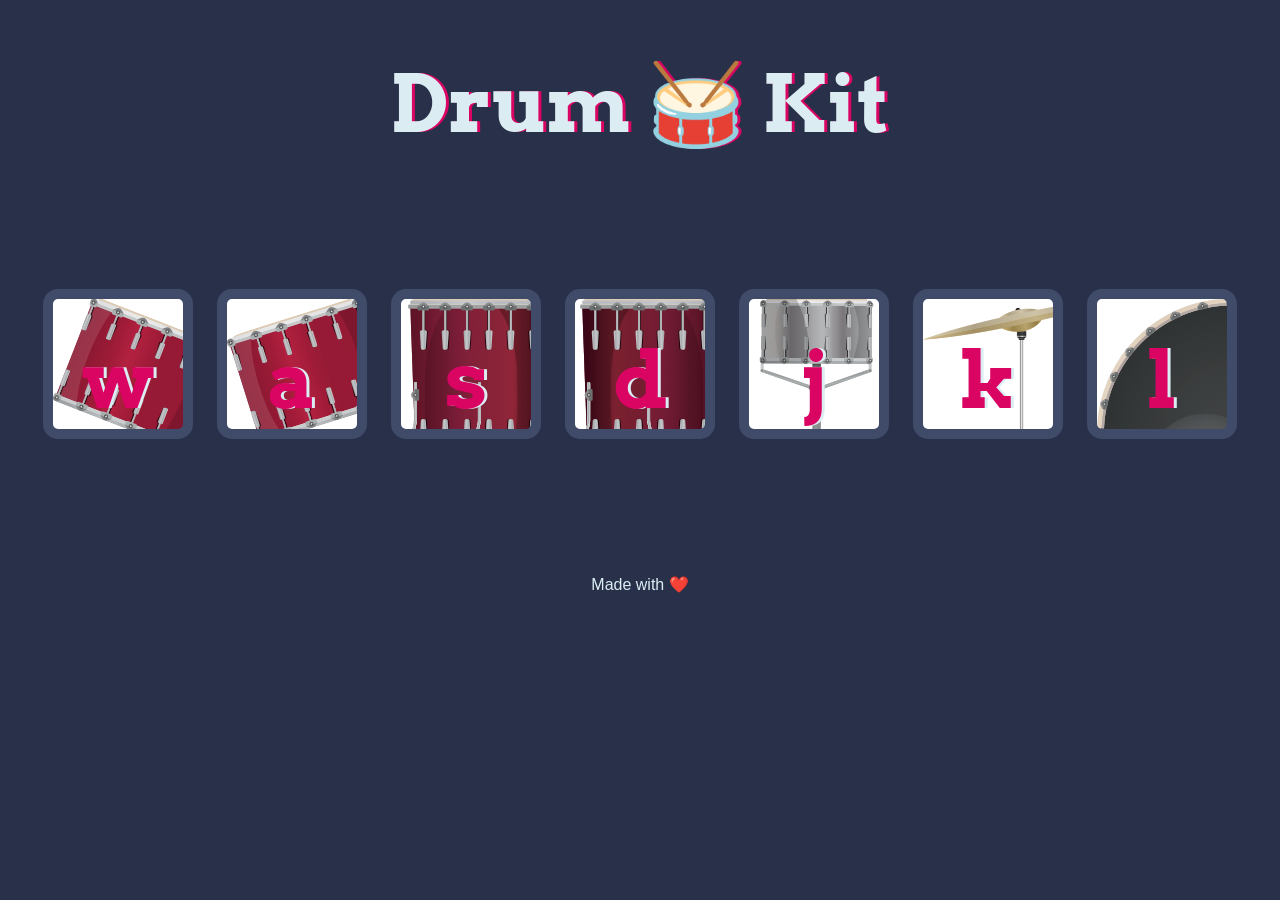
==== index.html @ b16a10aa "fixed folder structure" ====
<!DOCTYPE html>
<html lang="en" dir="ltr">

<head>
  <meta charset="utf-8">
  <title>Drum Kit</title>
  <link rel="stylesheet" href="styles.css">
  <link href="https://fonts.googleapis.com/css?family=Arvo" rel="stylesheet">
</head>

<body>

  <h1 id="title">Drum 🥁 Kit</h1>
  <div class="set">
    <button class="w drum">w</button>
    <button class="a drum">a</button>
    <button class="s drum">s</button>
    <button class="d drum">d</button>
    <button class="j drum">j</button>
    <button class="k drum">k</button>
    <button class="l drum">l</button>
  </div>


  <footer>
    Made with ❤️
  </footer>

  <script src="index.js" charset="utf-8"></script>

</body>

</html>
---- styles.css ----
body {
  text-align: center;
  background-color: #283149;
}

h1 {
  font-size: 5rem;
  color: #dbedf3;
  font-family: "Arvo", cursive;
  text-shadow: 3px 0 #da0463;
}

footer {
  color: #dbedf3;
  font-family: sans-serif;
}

.w {
  background-image: url("images/tom1.png");
}

.a {
  background-image: url("images/tom2.png");
}

.s {
  background-image: url("images/tom3.png");
}

.d {
  background-image: url("images/tom4.png");
}

.j {
  background-image: url("images/snare.png");
}

.k {
  background-image: url("images/crash.png");
}

.l {
  background-image: url("images/kick.png");
}

.set {
  margin: 10% auto;
}

.game-over {
  background-color: red;
  opacity: 0.8;
}

.pressed {
  box-shadow: 0 3px 4px 0 #dbedf3;
  opacity: 0.5;
}

.red {
  color: red;
}

.drum {
  outline: none;
  border: 10px solid #404b69;
  font-size: 5rem;
  font-family: "Arvo", cursive;
  line-height: 2;
  font-weight: 900;
  color: #da0463;
  text-shadow: 3px 0 #dbedf3;
  border-radius: 15px;
  display: inline-block;
  width: 150px;
  height: 150px;
  text-align: center;
  margin: 10px;
  background-color: white;
}
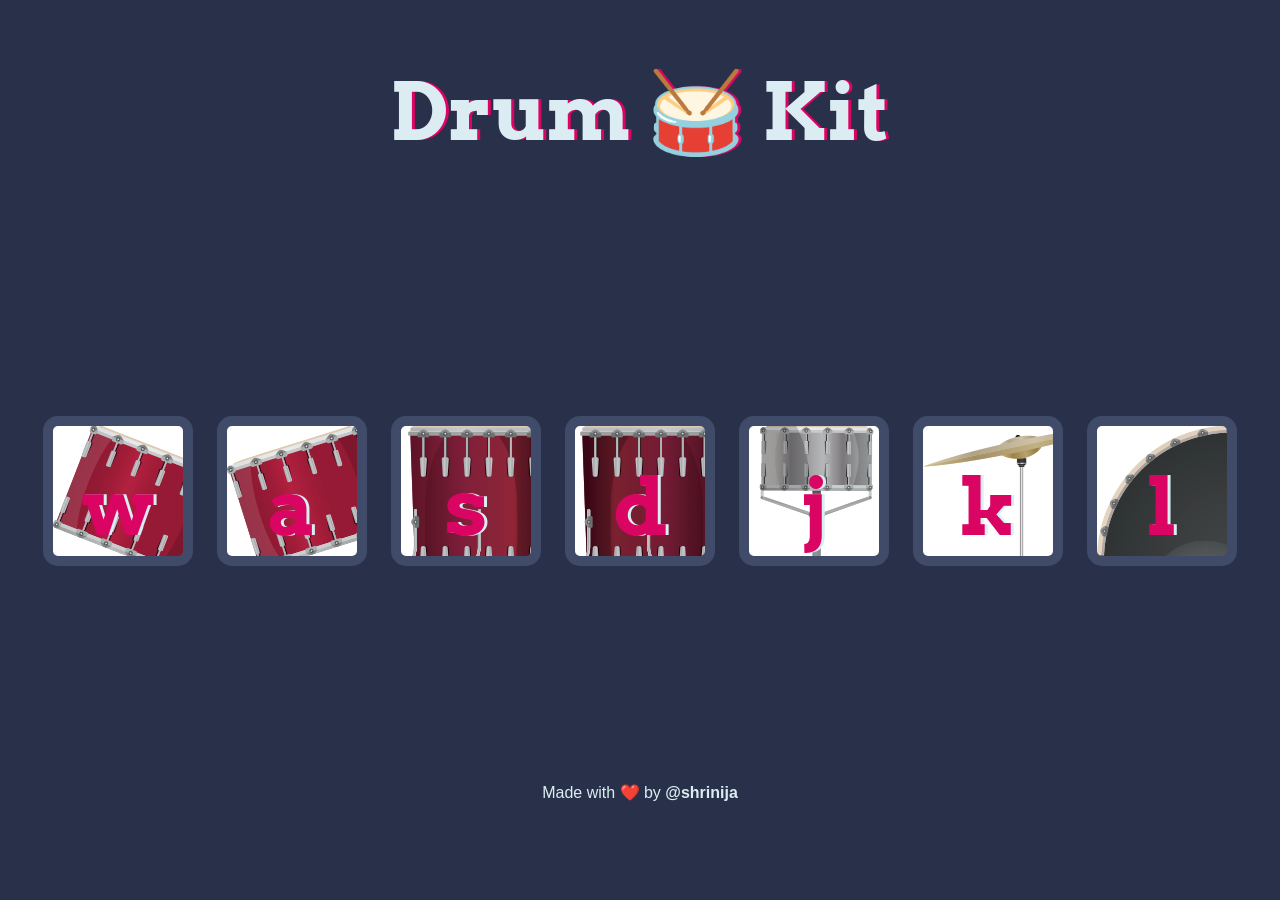
==== commit d26529fd: "- added github link" ====
--- a/index.html
+++ b/index.html
@@ -4,29 +4,30 @@
 <head>
   <meta charset="utf-8">
   <title>Drum Kit</title>
-  <link rel="stylesheet" href="styles.css">
+  <link rel="stylesheet" href="./styles/styles.css">
   <link href="https://fonts.googleapis.com/css?family=Arvo" rel="stylesheet">
 </head>
 
 <body>
 
-  <h1 id="title">Drum 🥁 Kit</h1>
-  <div class="set">
-    <button class="w drum">w</button>
-    <button class="a drum">a</button>
-    <button class="s drum">s</button>
-    <button class="d drum">d</button>
-    <button class="j drum">j</button>
-    <button class="k drum">k</button>
-    <button class="l drum">l</button>
+  <div class="container">
+    <h1 id="title">Drum 🥁 Kit</h1>
+    <div class="set">
+      <button class="w drum">w</button>
+      <button class="a drum">a</button>
+      <button class="s drum">s</button>
+      <button class="d drum">d</button>
+      <button class="j drum">j</button>
+      <button class="k drum">k</button>
+      <button class="l drum">l</button>
+    </div>
+    <footer>
+      <span>Made with ❤️ by</span> <a href="https://github.com/shrinija" target="_blank"
+        rel="noopener noreferrer">@shrinija</a>
+    </footer>
   </div>
 
-
-  <footer>
-    Made with ❤️
-  </footer>
-
-  <script src="index.js" charset="utf-8"></script>
+  <script src="./src/index.js" charset="utf-8"></script>
 
 </body>
 
--- a/styles/styles.css
+++ b/styles/styles.css
@@ -0,0 +1,98 @@
+body {
+  text-align: center;
+  background-color: #283149;
+}
+
+.container {
+  display: flex;
+  flex-direction: column;
+  justify-content: space-between;
+  align-items: center;
+  height: 90vh;
+}
+
+h1 {
+  font-size: 5rem;
+  color: #dbedf3;
+  font-family: "Arvo", cursive;
+  text-shadow: 3px 0 #da0463;
+}
+
+footer {
+  color: #dbedf3;
+  font-family: sans-serif;
+  padding: 1rem 0;
+}
+footer a {
+  color: #dbedf3;
+  text-decoration: none;
+  font-weight: bold;
+  transition: color 0.3s ease-in-out;
+}
+footer a:hover {
+  color: #da0463;
+}
+
+.w {
+  background-image: url("../images/tom1.png");
+}
+
+.a {
+  background-image: url("../images/tom2.png");
+}
+
+.s {
+  background-image: url("../images/tom3.png");
+}
+
+.d {
+  background-image: url("../images/tom4.png");
+}
+
+.j {
+  background-image: url("../images/snare.png");
+}
+
+.k {
+  background-image: url("../images/crash.png");
+}
+
+.l {
+  background-image: url("../images/kick.png");
+}
+
+.set {
+  margin: 10% auto;
+}
+
+.game-over {
+  background-color: red;
+  opacity: 0.8;
+}
+
+.pressed {
+  box-shadow: 0 3px 4px 0 #dbedf3;
+  opacity: 0.5;
+}
+
+.red {
+  color: red;
+}
+
+.drum {
+  outline: none;
+  border: 10px solid #404b69;
+  font-size: 5rem;
+  font-family: "Arvo", cursive;
+  line-height: 2;
+  font-weight: 900;
+  color: #da0463;
+  text-shadow: 3px 0 #dbedf3;
+  border-radius: 15px;
+  display: inline-block;
+  width: 150px;
+  height: 150px;
+  text-align: center;
+  margin: 10px;
+  background-color: white;
+}/*# sourceMappingURL=styles.css.map */
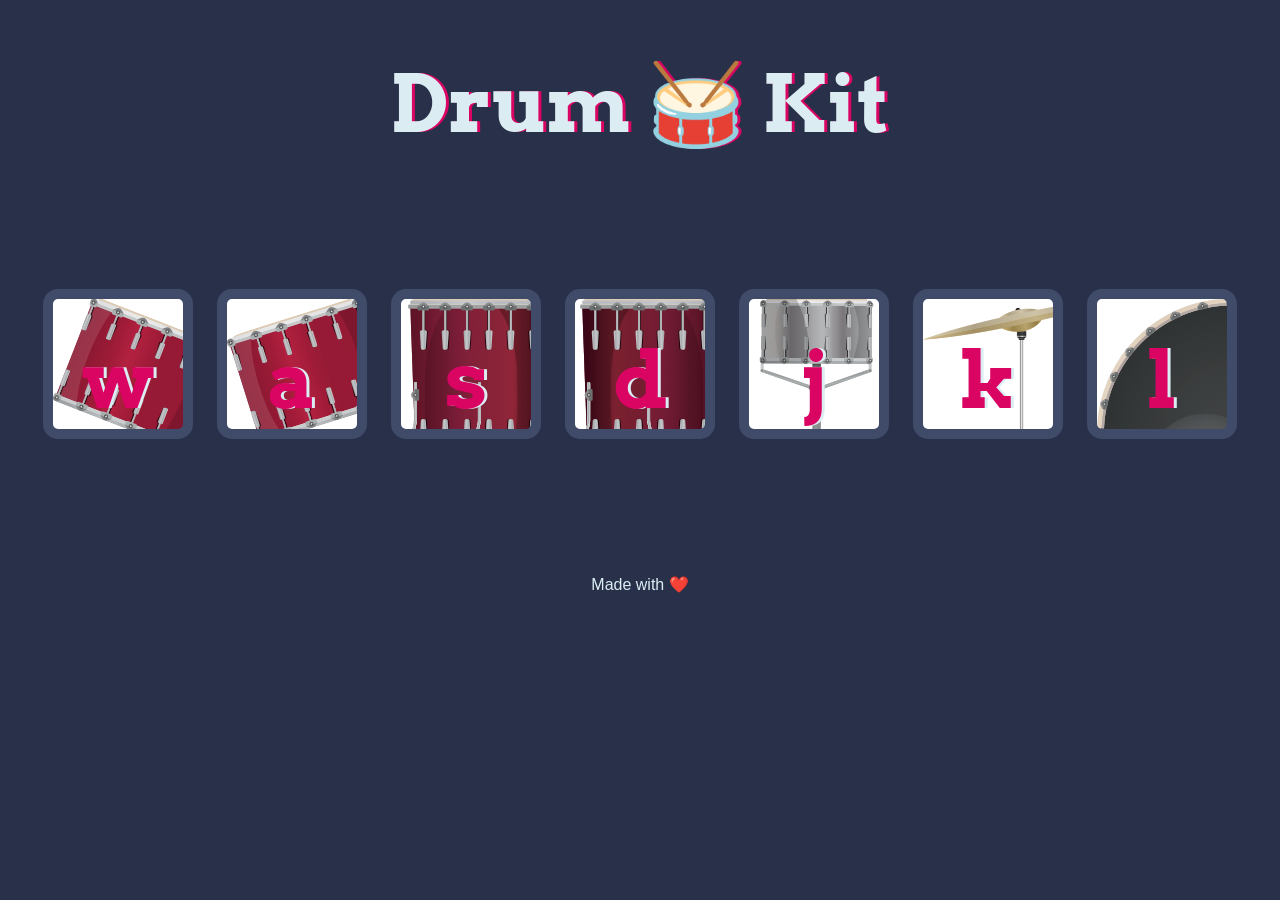
==== commit ca9d4c71: "drum kit done" ====
--- a/index.html
+++ b/index.html
@@ -4,30 +4,29 @@
 <head>
   <meta charset="utf-8">
   <title>Drum Kit</title>
-  <link rel="stylesheet" href="./styles/styles.css">
+  <link rel="stylesheet" href="styles.css">
   <link href="https://fonts.googleapis.com/css?family=Arvo" rel="stylesheet">
 </head>
 
 <body>
 
-  <div class="container">
-    <h1 id="title">Drum 🥁 Kit</h1>
-    <div class="set">
-      <button class="w drum">w</button>
-      <button class="a drum">a</button>
-      <button class="s drum">s</button>
-      <button class="d drum">d</button>
-      <button class="j drum">j</button>
-      <button class="k drum">k</button>
-      <button class="l drum">l</button>
-    </div>
-    <footer>
-      <span>Made with ❤️ by</span> <a href="https://github.com/shrinija" target="_blank"
-        rel="noopener noreferrer">@shrinija</a>
-    </footer>
+  <h1 id="title">Drum 🥁 Kit</h1>
+  <div class="set">
+    <button class="w drum">w</button>
+    <button class="a drum">a</button>
+    <button class="s drum">s</button>
+    <button class="d drum">d</button>
+    <button class="j drum">j</button>
+    <button class="k drum">k</button>
+    <button class="l drum">l</button>
   </div>
 
-  <script src="./src/index.js" charset="utf-8"></script>
+
+  <footer>
+    Made with ❤️ 
+  </footer>
+
+<script src="index.js" charset="utf-8"></script>
 
 </body>
 
--- a/styles.css
+++ b/styles.css
@@ -0,0 +1,81 @@
+body {
+  text-align: center;
+  background-color: #283149;
+}
+
+h1 {
+  font-size: 5rem;
+  color: #DBEDF3;
+  font-family: "Arvo", cursive;
+  text-shadow: 3px 0 #DA0463;
+
+}
+
+footer {
+  color: #DBEDF3;
+  font-family: sans-serif;
+}
+
+.w {
+background-image: url("images/tom1.png");
+}
+
+.a {
+background-image: url("images/tom2.png");
+}
+
+.s {
+background-image: url("images/tom3.png");
+}
+
+.d {
+background-image: url("images/tom4.png");
+}
+
+.j {
+background-image: url("images/snare.png");
+}
+
+.k {
+background-image: url("images/crash.png");
+}
+
+.l {
+background-image: url("images/kick.png");
+}
+
+.set {
+  margin: 10% auto;
+}
+
+.game-over {
+  background-color: red;
+  opacity: 0.8;
+}
+
+.pressed {
+  box-shadow: 0 3px 4px 0 #DBEDF3;
+  opacity: 0.5;
+}
+
+.red {
+  color: red;
+}
+
+.drum {
+  outline: none;
+  border: 10px solid #404B69;
+  font-size: 5rem;
+  font-family: 'Arvo', cursive;
+  line-height: 2;
+  font-weight: 900;
+  color: #DA0463;
+  text-shadow: 3px 0 #DBEDF3;
+  border-radius: 15px;
+  display: inline-block;
+  width: 150px;
+  height: 150px;
+  text-align: center;
+  margin: 10px;
+  background-color: white;
+}
